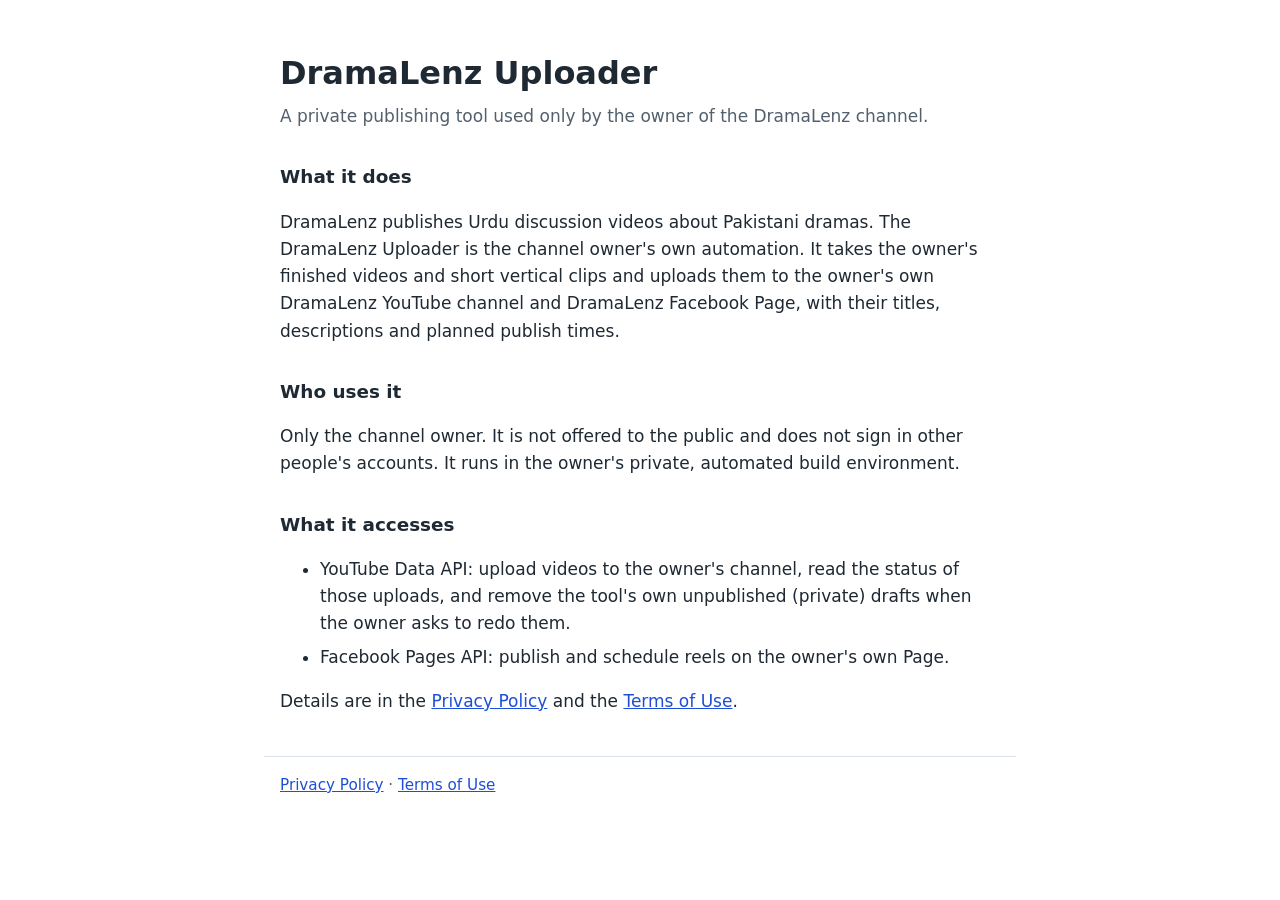
==== index.html @ 8dcfa67b "DramaLenz Uploader: homepage, privacy policy and terms Co-Authored-By: Claude Opus 5.5 <noreply@anth" ====
<!doctype html>
<html lang="en">
<head>
<meta charset="utf-8">
<meta name="viewport" content="width=device-width, initial-scale=1">
<title>DramaLenz Uploader</title>
<link rel="stylesheet" href="style.css">
</head>
<body>
<main>
<h1>DramaLenz Uploader</h1>
<p class="lead">A private publishing tool used only by the owner of the DramaLenz channel.</p>

<h2>What it does</h2>
<p>DramaLenz publishes Urdu discussion videos about Pakistani dramas. The DramaLenz Uploader is the
channel owner's own automation. It takes the owner's finished videos and short vertical clips and
uploads them to the owner's own DramaLenz YouTube channel and DramaLenz Facebook Page, with their
titles, descriptions and planned publish times.</p>

<h2>Who uses it</h2>
<p>Only the channel owner. It is not offered to the public and does not sign in other people's accounts.
It runs in the owner's private, automated build environment.</p>

<h2>What it accesses</h2>
<ul>
<li>YouTube Data API: upload videos to the owner's channel, read the status of those uploads, and remove
the tool's own unpublished (private) drafts when the owner asks to redo them.</li>
<li>Facebook Pages API: publish and schedule reels on the owner's own Page.</li>
</ul>
<p>Details are in the <a href="privacy.html">Privacy Policy</a> and the <a href="terms.html">Terms of Use</a>.</p>
</main>
<footer><a href="privacy.html">Privacy Policy</a> · <a href="terms.html">Terms of Use</a></footer>
</body>
</html>
---- style.css ----
:root { --ink: #1f2933; --muted: #52606d; --line: #d9e2ec; --bg: #ffffff; --link: #1d4ed8; }
@media (prefers-color-scheme: dark) { :root { --ink: #e5e7eb; --muted: #9ca3af; --line: #374151; --bg: #111827; --link: #93c5fd; } }
body { margin: 0; background: var(--bg); color: var(--ink); font: 17px/1.6 system-ui, -apple-system, "Segoe UI", Roboto, sans-serif; }
main { max-width: 720px; margin: 0 auto; padding: 48px 16px 24px; }
h1 { font-size: 2rem; margin: 0 0 4px; }
h2 { font-size: 1.15rem; margin: 32px 0 8px; }
.lead { color: var(--muted); margin-top: 0; }
a { color: var(--link); }
li { margin: 6px 0; }
footer { max-width: 720px; margin: 0 auto; padding: 16px 16px 48px; border-top: 1px solid var(--line); color: var(--muted); font-size: 0.95rem; }
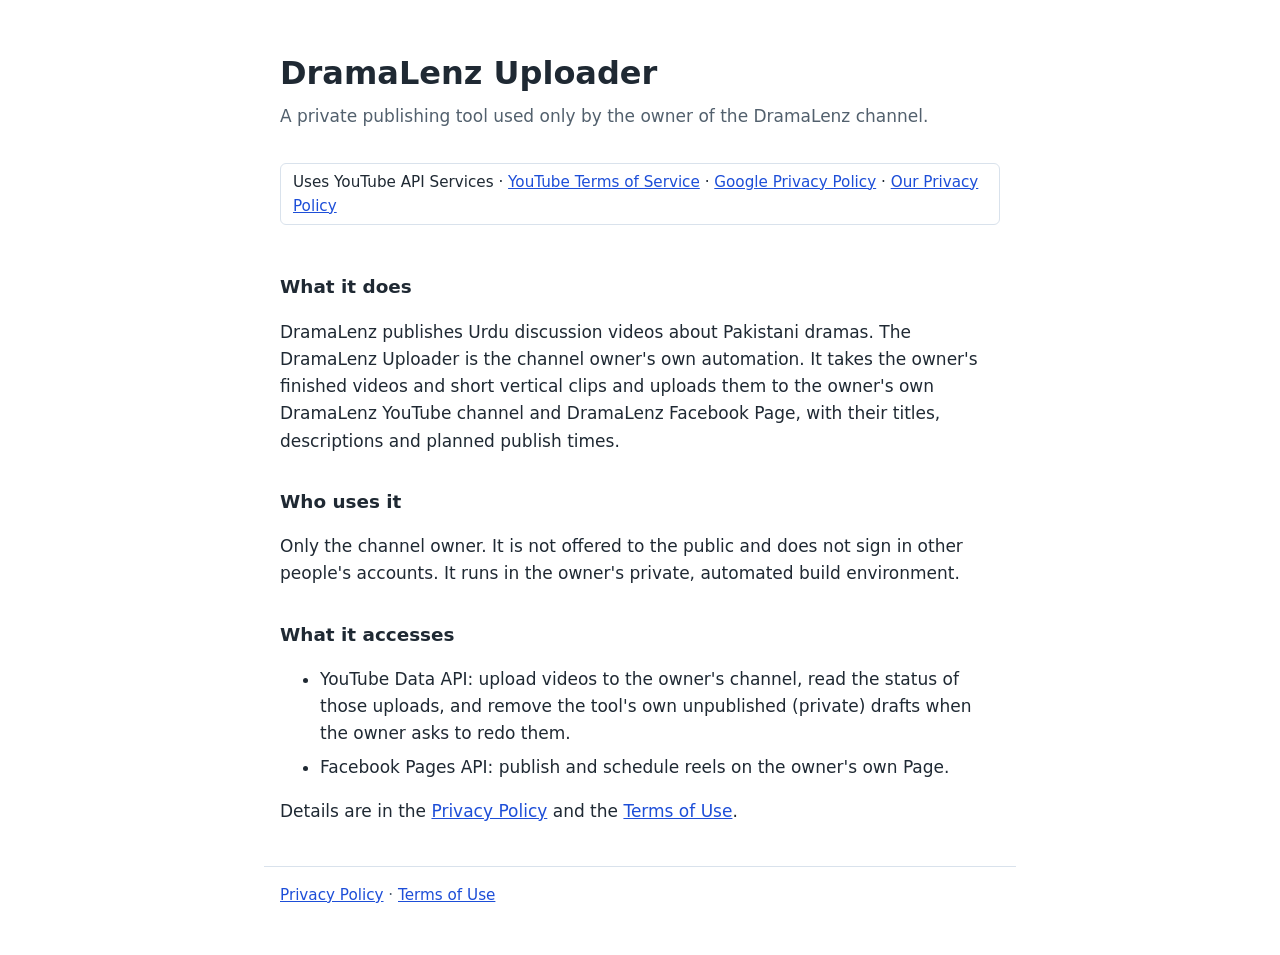
==== commit 2c52fc08: "Homepage: state that the tool uses YouTube API Services Co-Authored-By: Claude Opus 5.5 <noreply@ant" ====
--- a/index.html
+++ b/index.html
@@ -10,6 +10,7 @@
 <main>
 <h1>DramaLenz Uploader</h1>
 <p class="lead">A private publishing tool used only by the owner of the DramaLenz channel.</p>
+<p class="badge">Uses YouTube API Services · <a href="https://www.youtube.com/t/terms">YouTube Terms of Service</a> · <a href="https://policies.google.com/privacy">Google Privacy Policy</a> · <a href="privacy.html">Our Privacy Policy</a></p>
 
 <h2>What it does</h2>
 <p>DramaLenz publishes Urdu discussion videos about Pakistani dramas. The DramaLenz Uploader is the
--- a/style.css
+++ b/style.css
@@ -8,3 +8,4 @@
 a { color: var(--link); }
 li { margin: 6px 0; }
 footer { max-width: 720px; margin: 0 auto; padding: 16px 16px 48px; border-top: 1px solid var(--line); color: var(--muted); font-size: 0.95rem; }
+.badge { display: inline-block; padding: 6px 12px; border: 1px solid var(--line); border-radius: 6px; font-size: 0.95rem; }
